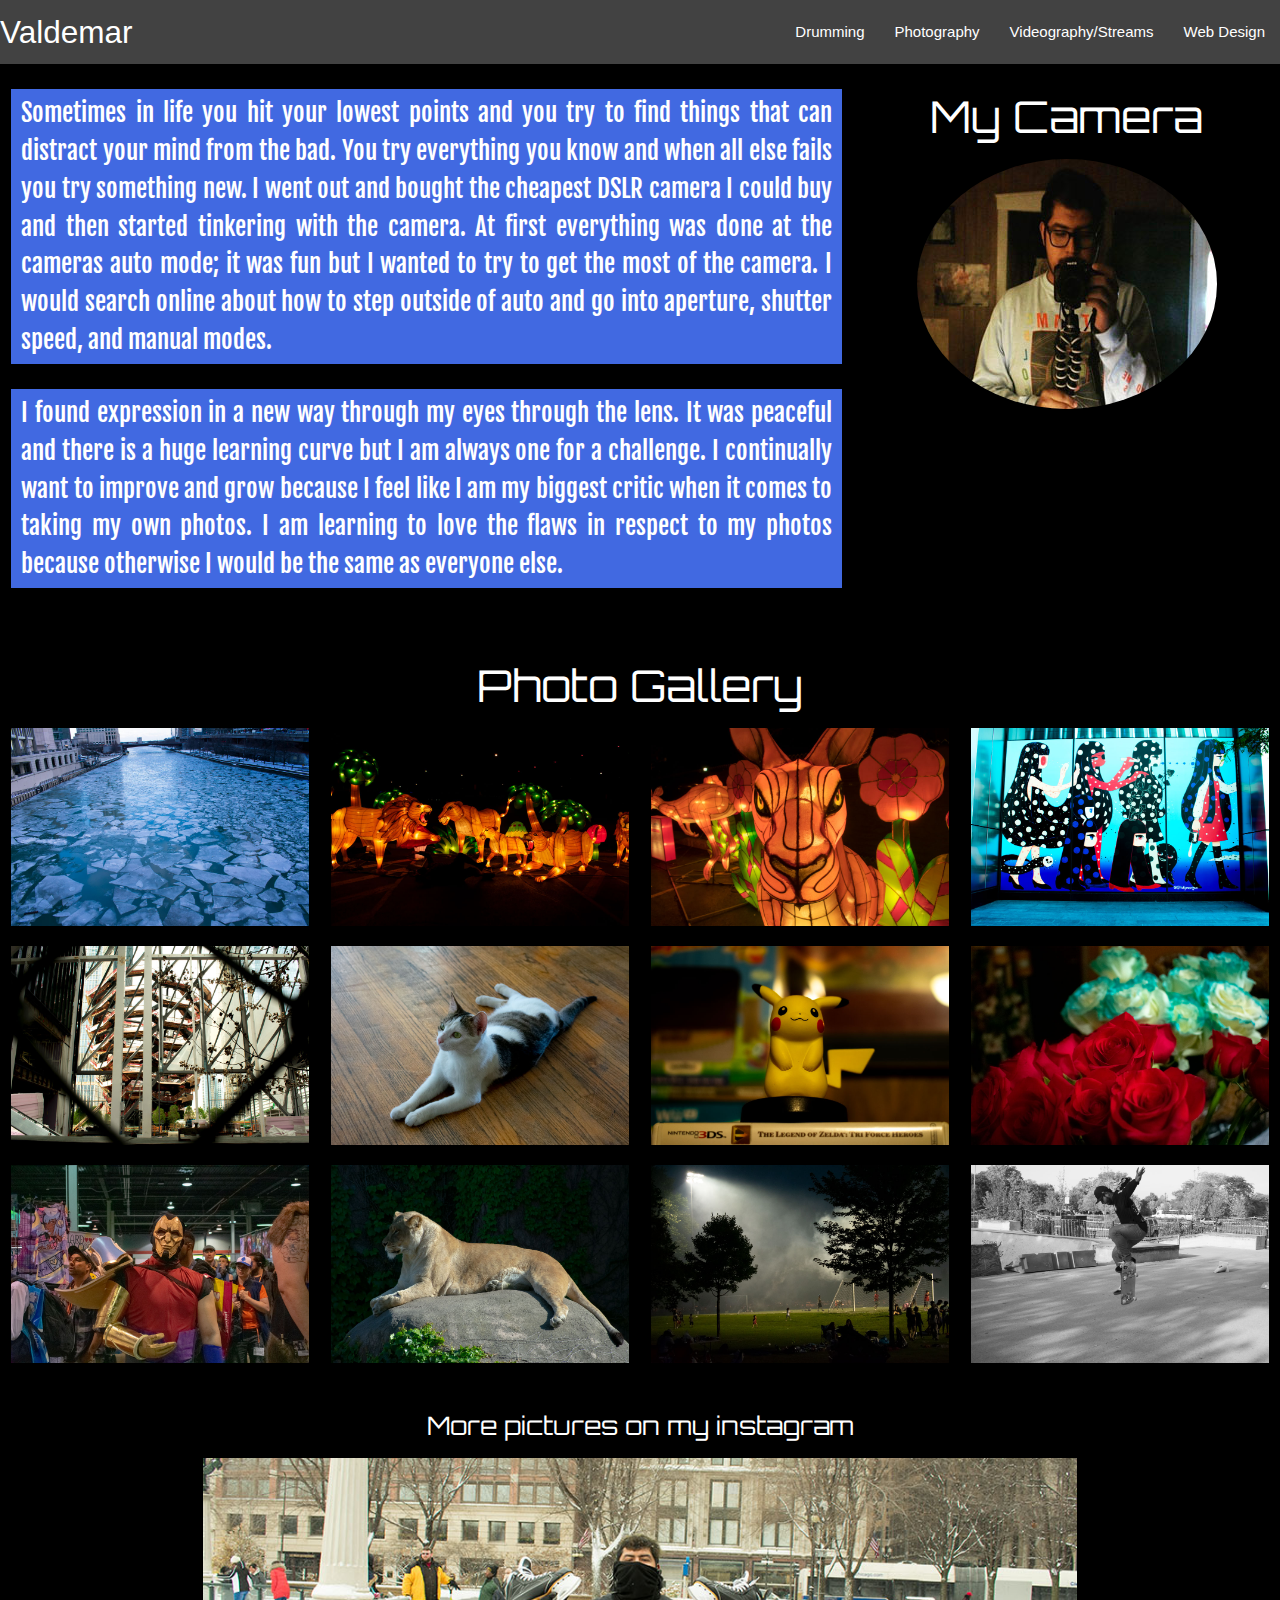
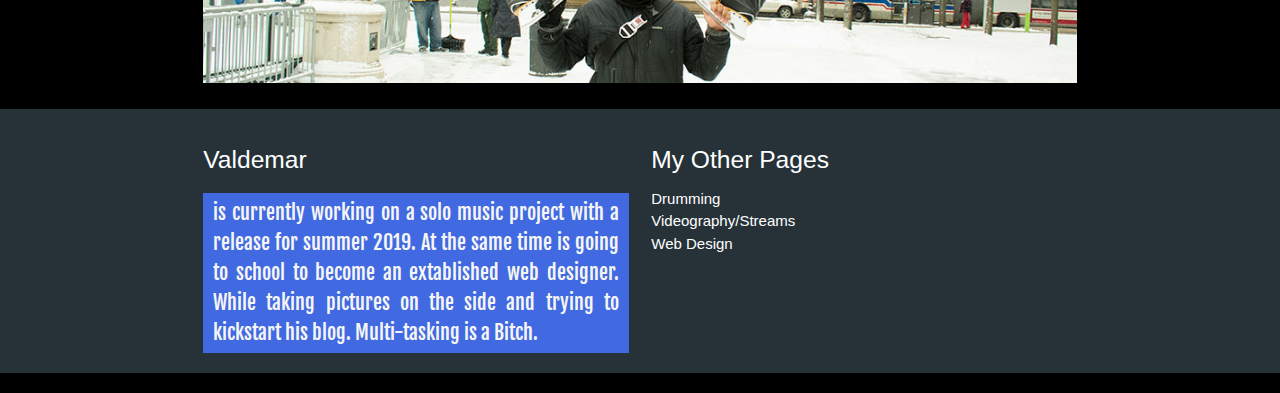
==== photography.html @ 6bb48d65 "First Website UPload" ====
<!DOCTYPE html>
<html lang="en">
<head>
    <meta charset="UTF-8">
    <title>Document</title>
    
    <!-- Compiled and minified CSS -->
    <link rel="stylesheet" href="https://cdnjs.cloudflare.com/ajax/libs/materialize/1.0.0/css/materialize.min.css">
    <link rel="stylesheet" href="css/styles.css">
    <!-- Compiled and minified JavaScript -->
    
</head>
<body>
   <div class="navbar-fixed">
    <nav>
    <div class="nav-wrapper grey darken-3">
      <a href="index.html" class="brand-logo">Valdemar</a>
      <ul id="nav-mobile" class="right hide-on-med-and-down">
        <li><a href="drummer.html">Drumming</a></li>
        <li><a href="photography.html">Photography</a></li>
        <li><a href="videography-streams.html">Videography/Streams</a></li>
        <li><a href="web_parallex.html">Web Design</a></li>
      </ul>
    </div>
  </nav>
  </div>
  
     <div class="row">
      <div class="col s12 m12 l8">
          <p class="flow-text">Sometimes in life you hit your lowest points and you try to find things that can distract your mind from the bad.  You try everything you know and when all else fails you try something new.  I went out and bought the cheapest DSLR camera I could buy and then started tinkering with the camera.  At first everything was done at the cameras auto mode; it was fun but I wanted to try to get the most of the camera.  I would search online about how to step outside of auto and go into aperture, shutter speed, and manual modes.  </p>
          
          <p class="flow-text">I found expression in a new way through my eyes through the lens.  It was peaceful and there is a huge learning curve but I am always one for a challenge. I continually want to improve and grow because I feel like I am my biggest critic when it comes to taking my own photos.  I am learning to love the flaws in respect to my photos because otherwise I would be the same as everyone else.</p>
          
      </div>
      
      <div id="incamera">
  <div class="row">
     <div class=" center col s12 m12 l4">
        <h3>My Camera</h3>
         <a href="https://www.amazon.com/Nikon-D3400-NIKKOR-18-55mm-3-5-5-6G/dp/B01KITZKDE" target="_blank"><img src="img/buythiscam.jpg" alt="Buy this Camera its cheap and good" class=" circle responsive-img" ></a>
     </div>
      </div>
      </div>
  </div>
      
      <h3 class="center">Photo Gallery</h3>
     
  <div class="row">
      <div class="col s12 m6 l3"><img src="img/iceicebby.jpg" class="responsive-img materialboxed" alt="Chicago river ice" width="400"></div>
      <div class="col s12 m6 l3"><img src="img/lions.jpg" alt="Lion Lanterns" class="responsive-img materialboxed" width="400"></div>
      <div class="col s12 m6 l3"><img src="img/kangaroo.jpg" alt="Kangaroo lantern" class="responsive-img materialboxed" width="400"></div>
      <div class="col s12 m6 l3"><img src="img/nycart.jpg" alt="street are in NYC" class="responsive-img materialboxed" width="400"></div>
  </div>
  
  <div class="row">
      <div class="col s12 m6 l3"><img src="img/highlinething.jpg" alt="Structure near NYC highline" class="responsive-img materialboxed" width="400"></div>
      <div class="col s12 m6 l3"><img src="img/cheetah.jpg" alt="My cat cheetah" class="responsive-img materialboxed" width="400"></div>
      <div class="col s12 m6 l3"><img src="img/pikachu.jpg" alt="Pikachu amiibo" class="responsive-img materialboxed" width="400"></div>
      <div class="col s12 m6 l3"><img src="img/flowers.jpg" alt="Roses" class="responsive-img materialboxed" width="400"></div>
  </div>
  
  <div class="row">
      <div class="col s12 m6 l3"><img  src="img/jhin.jpg" alt="Jhin from League" class="responsive-img materialboxed" width="400"></div>
      <div class="col s12 m6 l3"><img src="img/lpzoo.jpg" alt="Lion LP Zoo" class="responsive-img materialboxed" width="400"></div>
      <div class="col s12 m6 l3"><img src="img/4th.jpg" alt="Fire Cracker smoke on 4th of July" class="responsive-img materialboxed" width="400"></div>
      <div class="col s12 m6 l3"><img src="img/juan.jpg" alt="Juan doing an Ollie" class="responsive-img materialboxed" width="400"></div>
  </div>
  
  <div class="container">
  <div class="row">
    <div class="center col s12"><h3 class="flow-text">More pictures on my instagram</h3></div>
     <div class=" center-align col s12">
         <a href="https://www.instagram.com/lucidityvlad/" target="_blank"><img src="img/skates.jpg" alt="No skates beyond this point" class="responsive-img"></a>
     </div>
    </div>
  </div>
  
  <footer class="page-footer blue-grey darken-4">
    <div class="container">
      <div class="row">
        <div class="col l6 s12">
          <h5 class="white-text">Valdemar</h5>
          <p class="grey-text text-lighten-4"> is currently working on a solo music project with a release for summer 2019. At the same time is going to school to become an extablished web designer. While taking pictures on the side and trying to kickstart his blog. Multi-tasking is a Bitch.</p>


        </div>
        <div class="col l3 s12">
          <h5 class="white-text">My Other Pages</h5>
          <ul>
            <li><a class="white-text" href="drummer.html">Drumming</a></li>
            <li><a class="white-text" href="videography-streams.html">Videography/Streams</a></li>
            <li><a class="white-text" href="web_parallex.html">Web Design</a></li>
          </ul>
        </div>
      </div>
    </div>
   
  </footer>
  



<script
  src="https://code.jquery.com/jquery-3.3.1.js"
  integrity="sha256-2Kok7MbOyxpgUVvAk/HJ2jigOSYS2auK4Pfzbm7uH60="
  crossorigin="anonymous"></script>
  
<script src="https://cdnjs.cloudflare.com/ajax/libs/materialize/1.0.0/js/materialize.min.js"></script>

<script>
      $(document).ready(function(){
    $('.materialboxed').materialbox();
  });
    </script>


</body>
</html>
---- css/styles.css ----
@import url('https://fonts.googleapis.com/css?family=Orbitron');
@import url('https://fonts.googleapis.com/css?family=Fjalla+One');

nav {
    background-color: black;
}

p{
    font-size: 20px;
    color: white;
    background-color: royalblue;
    padding-bottom: 5px;
    padding-top: 5px;
    padding-left: 10px;
    padding-right: 10px;
    text-align: justify;
    font-family: 'Fjalla One', sans-serif;
}
body{
   background-color: black;
}




#indrums h3{
    color: white;
}

#drumvids h3{
    color: white;
}

#incamera h3{
    color: white;
}

h3{
    color: white;
    font-family: 'Orbitron', sans-serif;
}

h4{
    color: white;
}

.parallax-container {
  min-height: 500px;
  line-height: 0;
  height: auto;
}
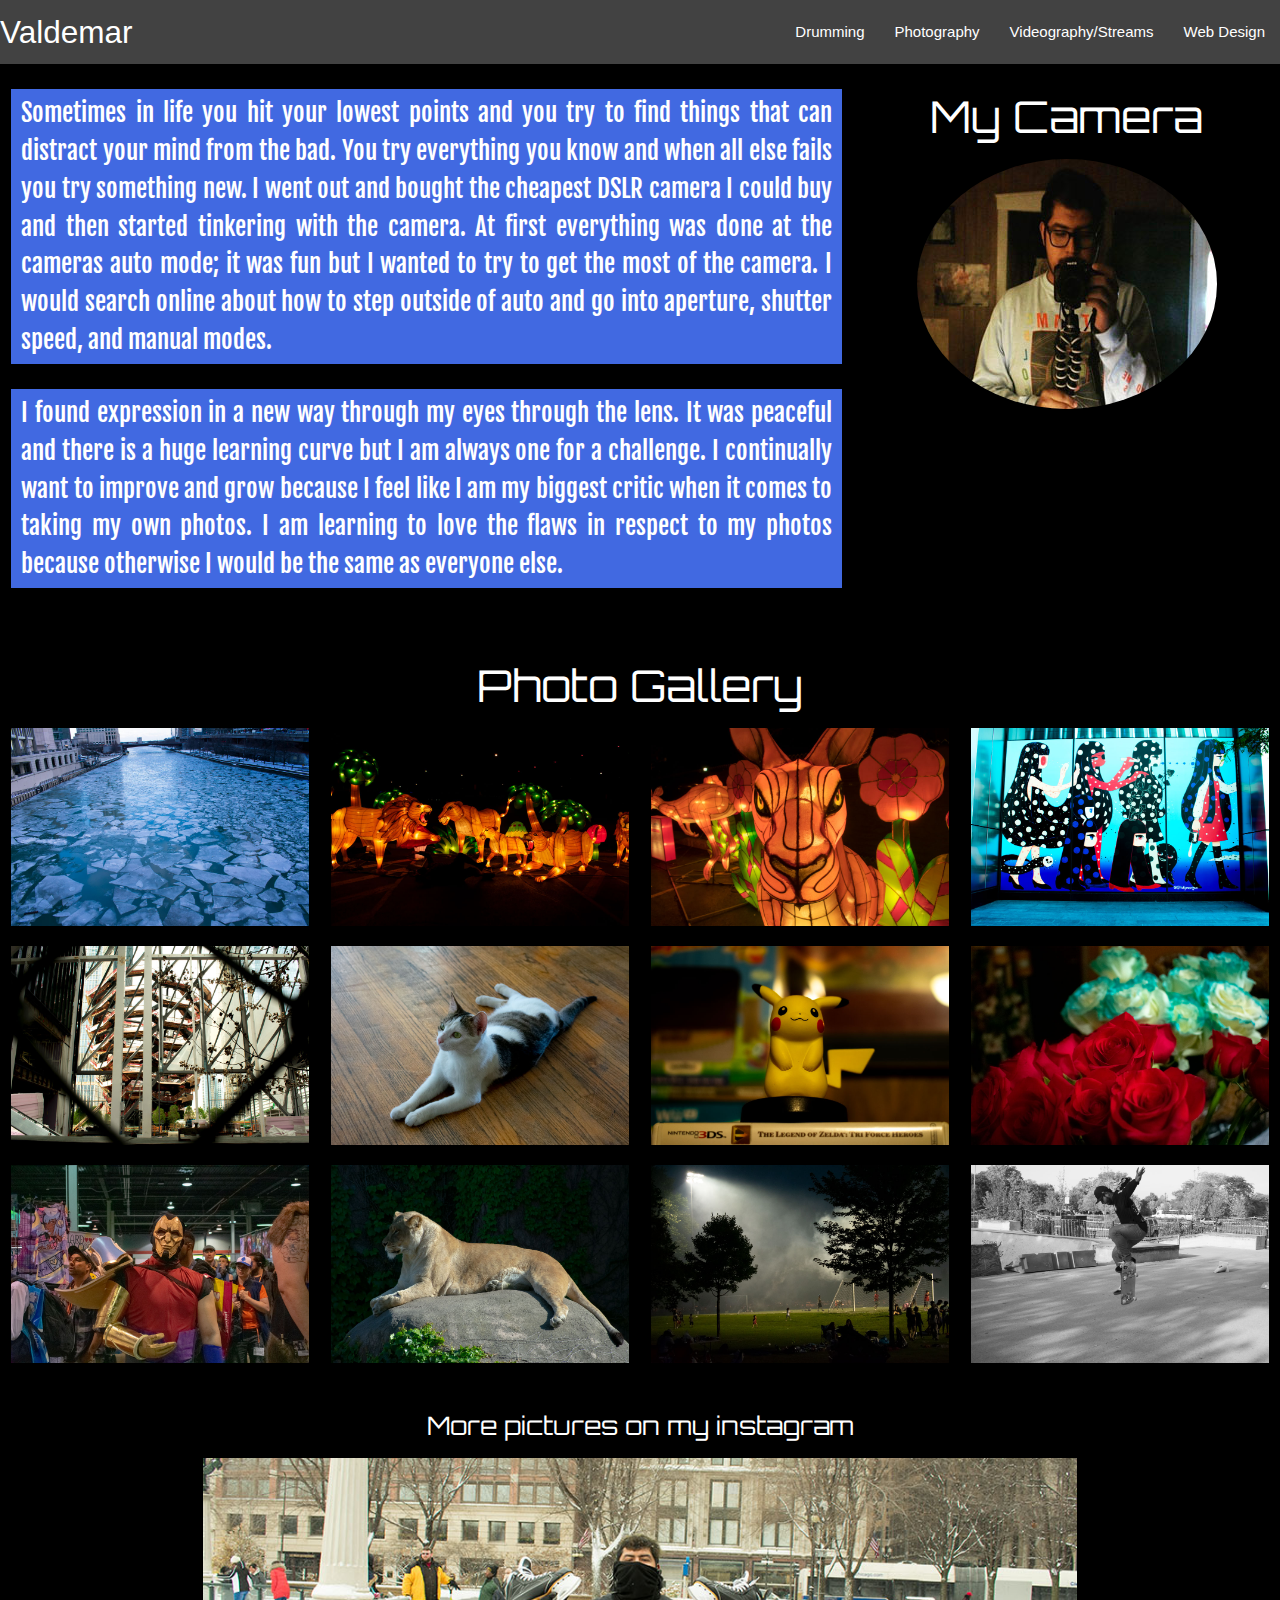
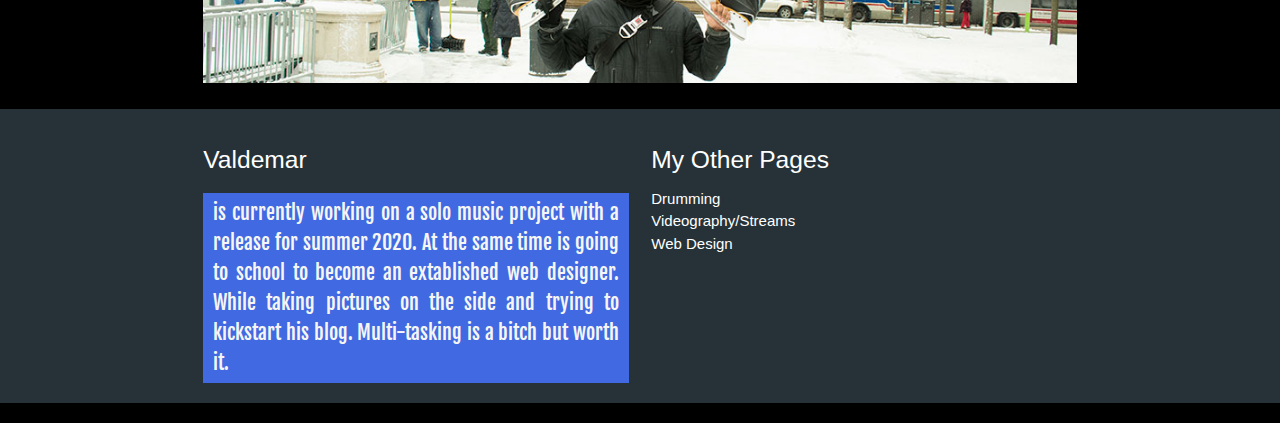
==== commit bb2c811e: "Update photography.html" ====
--- a/photography.html
+++ b/photography.html
@@ -80,7 +80,7 @@
       <div class="row">
         <div class="col l6 s12">
           <h5 class="white-text">Valdemar</h5>
-          <p class="grey-text text-lighten-4"> is currently working on a solo music project with a release for summer 2019. At the same time is going to school to become an extablished web designer. While taking pictures on the side and trying to kickstart his blog. Multi-tasking is a Bitch.</p>
+          <p class="grey-text text-lighten-4"> is currently working on a solo music project with a release for summer 2020. At the same time is going to school to become an extablished web designer. While taking pictures on the side and trying to kickstart his blog. Multi-tasking is a bitch but worth it.</p>
 
 
         </div>
@@ -115,4 +115,4 @@
 
 
 </body>
-</html>+</html>
